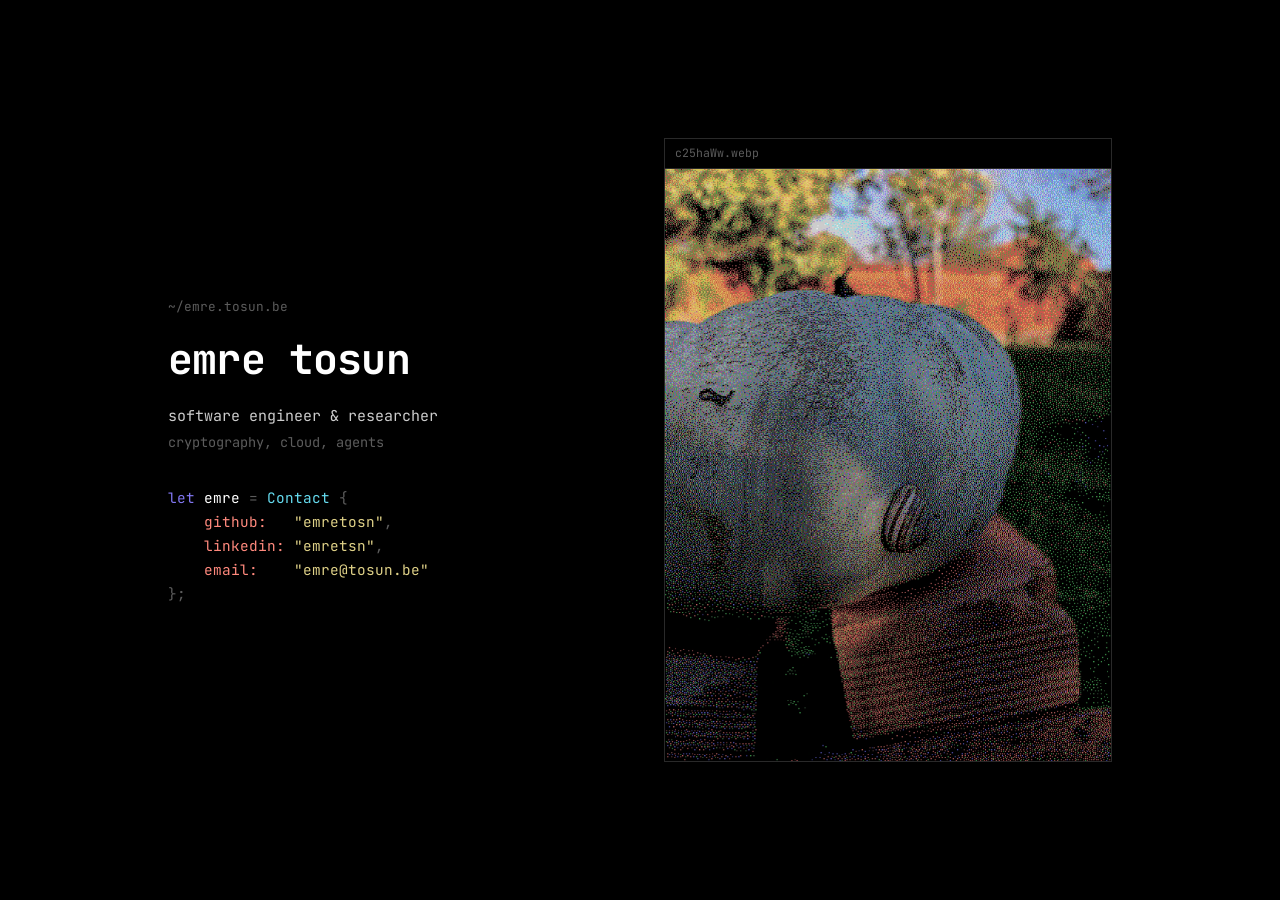
==== index.html @ cfb13e22 "feat: pick a random image on refresh Add js/images.js to choose a random artwork on every refresh, n" ====
<!DOCTYPE html>
<html lang="en">
<head>
  <meta charset="UTF-8">
  <meta name="viewport" content="width=device-width, initial-scale=1.0">
  <title>emre tosun</title>
  <meta name="description" content="emre tosun — security engineer and researcher.">
  <link rel="icon" href="data:image/svg+xml,%3Csvg xmlns='http://www.w3.org/2000/svg' viewBox='0 0 16 16'%3E%3Crect width='16' height='16' fill='%23000'/%3E%3Ctext x='8' y='12' fill='%23cccccc' font-family='monospace' font-size='13' font-weight='bold' text-anchor='middle'%3Ee%3C/text%3E%3C/svg%3E">
  <link rel="preconnect" href="https://fonts.googleapis.com">
  <link rel="preconnect" href="https://fonts.gstatic.com" crossorigin>
  <link rel="stylesheet" href="https://fonts.googleapis.com/css2?family=JetBrains+Mono:wght@400;700&display=swap">
  <link rel="stylesheet" href="css/styles.css">
</head>
<body>
  <main class="screen">
    <section class="intro">
      <p class="path">~/emre.tosun.be</p>
      <h1 class="name">emre tosun</h1>
      <p class="role">software engineer &amp; researcher</p>
      <p class="tags">cryptography, cloud, agents</p>

      <ul class="list">
        <li><span class="kw">let</span> <span class="ident">emre</span> <span class="op">=</span> <span class="type">Contact</span> <span class="punct">{</span></li>
        <li>    <span class="field">github:</span>   <a href="https://github.com/emretosn"><span class="str">"emretosn"</span></a><span class="punct">,</span></li>
        <li>    <span class="field">linkedin:</span> <a href="https://www.linkedin.com/in/emretsn/"><span class="str">"emretsn"</span></a><span class="punct">,</span></li>
        <li>    <span class="field">email:</span>    <a href="mailto:emre@tosun.be"><span class="str">"emre@tosun.be"</span></a></li>
        <li><span class="punct">};</span></li>
      </ul>
    </section>

    <figure class="frame">
      <figcaption class="frame-bar">YXJlbmJlcmdmb3Jlc3Q.webp</figcaption>
      <img src="assets/YXJlbmJlcmdmb3Jlc3Q.webp"
           alt="Dithered photograph">
    </figure>
  </main>

  <script src="js/images.js" defer></script>
</body>
</html>
---- css/styles.css ----
:root {
  --msx-00-transparent: #000000;
  --msx-01-black: #000000;
  --msx-02-medium-green: #3eb849;
  --msx-03-light-green: #74d07d;
  --msx-04-dark-blue: #5955e0;
  --msx-05-light-blue: #8076f1;
  --msx-06-dark-red: #b95e51;
  --msx-07-cyan: #65dbef;
  --msx-08-medium-red: #db6559;
  --msx-09-light-red: #ff897d;
  --msx-10-dark-yellow: #ccc35e;
  --msx-11-light-yellow: #ded087;
  --msx-12-dark-green: #3aa241;
  --msx-13-magenta: #b766b5;
  --msx-14-gray: #cccccc;
  --msx-15-white: #ffffff;

  --bg: var(--msx-01-black);
  --fg: var(--msx-14-gray);
  --muted: rgba(204, 204, 204, 0.45);
  --accent: var(--msx-03-light-green);
  --bright: var(--msx-15-white);
  --line: rgba(204, 204, 204, 0.2);

  --font-mono: "JetBrains Mono", ui-monospace, "SF Mono", Menlo, Consolas, monospace;
}

* {
  box-sizing: border-box;
}

html {
  color-scheme: dark;
}

body {
  margin: 0;
  background: var(--bg);
  color: var(--fg);
  font-family: var(--font-mono);
  font-size: 15px;
  line-height: 1.7;
}

::selection {
  background: var(--bright);
  color: var(--bg);
}

.screen {
  min-height: 100vh;
  max-width: 62rem;
  margin: 0 auto;
  padding: 2rem 1.5rem;
  display: grid;
  grid-template-columns: 1fr 1fr;
  align-items: center;
  gap: 3rem;
}

.path {
  margin: 0;
  color: var(--muted);
  font-size: 0.8rem;
}

.name {
  margin: 0.4rem 0 0.6rem;
  font-size: clamp(1.9rem, 4.5vw, 2.6rem);
  font-weight: 700;
  letter-spacing: -0.02em;
  color: var(--bright);
}

.role {
  margin: 0;
  color: var(--fg);
}

.tags {
  margin: 0.1rem 0 0;
  color: var(--muted);
  font-size: 0.85rem;
}

.list {
  list-style: none;
  margin: 2rem 0 0;
  padding: 0;
  display: grid;
  gap: 0.15rem;
  font-size: 0.9rem;
  line-height: 1.5;
  white-space: pre-wrap;
}

.kw {
  color: var(--msx-05-light-blue);
}

.ident {
  color: var(--msx-15-white);
}

.type {
  color: var(--msx-07-cyan);
}

.field {
  color: var(--msx-09-light-red);
}

.op,
.punct {
  color: var(--muted);
}

.str {
  color: var(--msx-11-light-yellow);
}

a {
  color: var(--fg);
  text-decoration: none;
}

a:hover {
  background: var(--bright);
  color: var(--bg);
}

a:hover .str {
  color: var(--bg);
}

.frame {
  margin: 0;
  border: 1px solid var(--line);
}

.frame-bar {
  padding: 0.3rem 0.6rem;
  border-bottom: 1px solid var(--line);
  color: var(--muted);
  font-size: 0.72rem;
}

.frame img {
  display: block;
  width: 100%;
  height: auto;
}

@media (max-width: 46rem) {
  .screen {
    grid-template-columns: 1fr;
    align-content: center;
    gap: 2.5rem;
  }
}
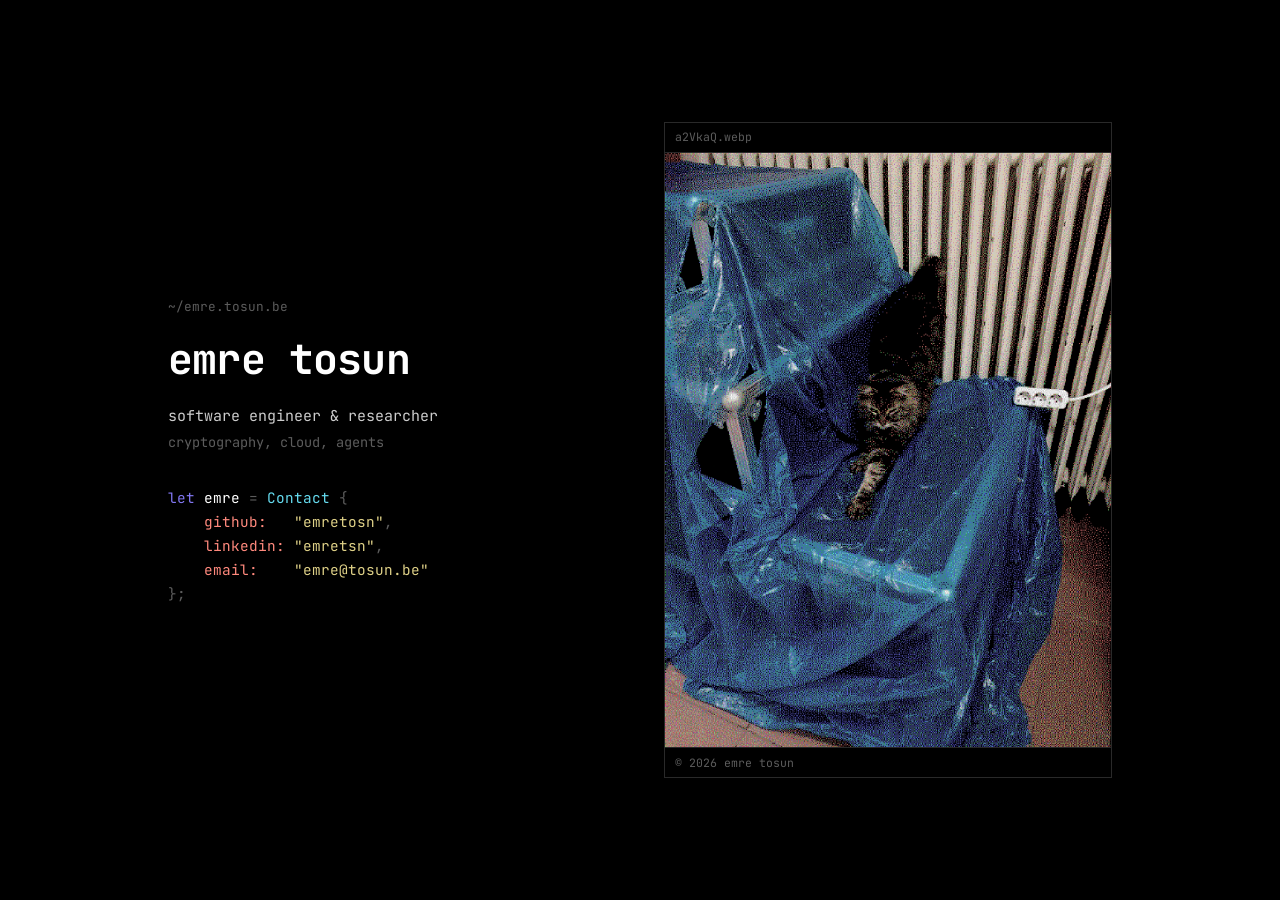
==== commit 108cadfa: "feature: copyright" ====
--- a/index.html
+++ b/index.html
@@ -32,6 +32,7 @@
       <figcaption class="frame-bar">YXJlbmJlcmdmb3Jlc3Q.webp</figcaption>
       <img src="assets/YXJlbmJlcmdmb3Jlc3Q.webp"
            alt="Dithered photograph">
+      <figcaption class="frame-bar frame-bar--bottom">© 2026 emre tosun</figcaption>
     </figure>
   </main>
 
--- a/css/styles.css
+++ b/css/styles.css
@@ -146,6 +146,11 @@
   font-size: 0.72rem;
 }
 
+.frame-bar--bottom {
+  border-bottom: none;
+  border-top: 1px solid var(--line);
+}
+
 .frame img {
   display: block;
   width: 100%;
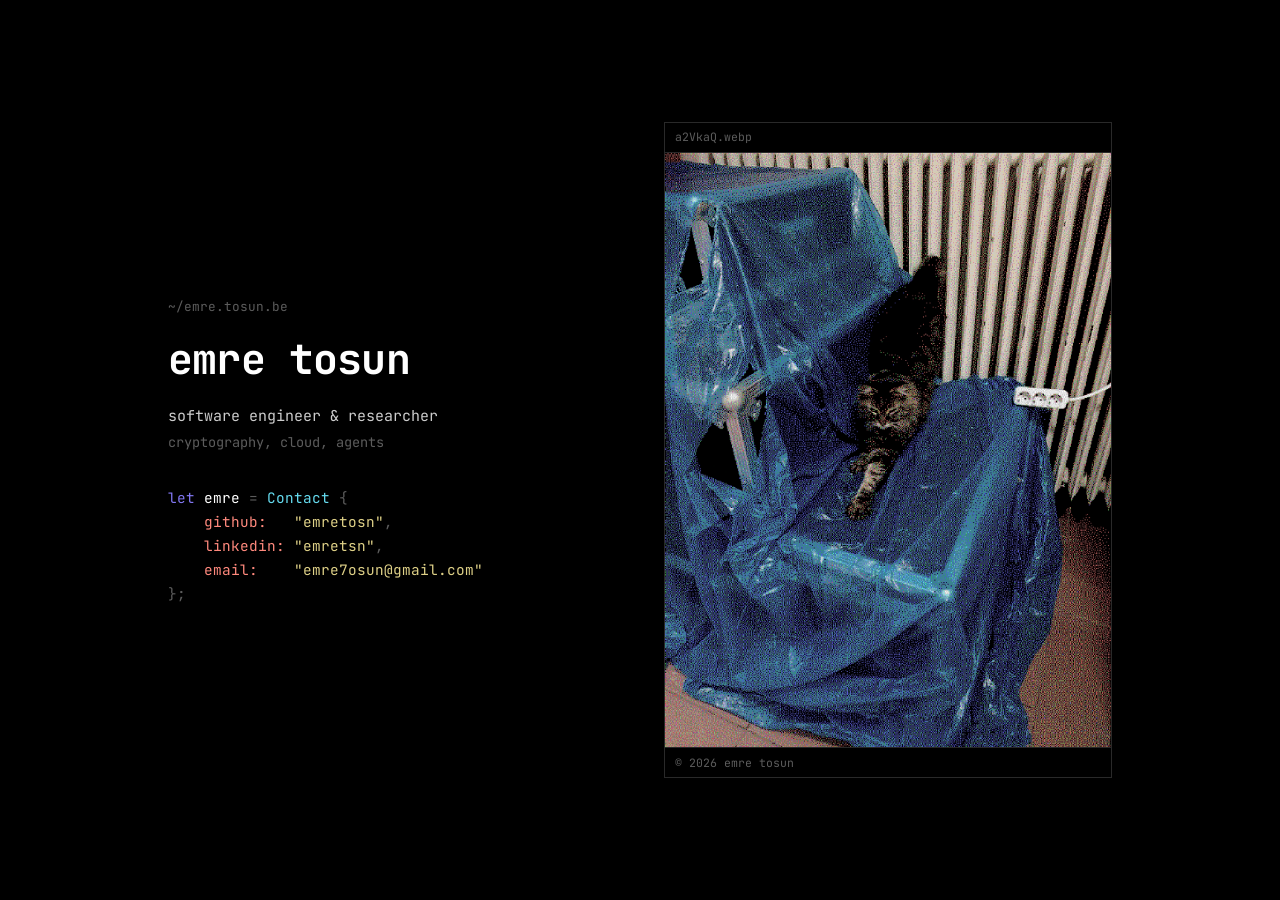
==== commit 50af5fac: "fix: mail to gmail" ====
--- a/index.html
+++ b/index.html
@@ -23,7 +23,7 @@
         <li><span class="kw">let</span> <span class="ident">emre</span> <span class="op">=</span> <span class="type">Contact</span> <span class="punct">{</span></li>
         <li>    <span class="field">github:</span>   <a href="https://github.com/emretosn"><span class="str">"emretosn"</span></a><span class="punct">,</span></li>
         <li>    <span class="field">linkedin:</span> <a href="https://www.linkedin.com/in/emretsn/"><span class="str">"emretsn"</span></a><span class="punct">,</span></li>
-        <li>    <span class="field">email:</span>    <a href="mailto:emre@tosun.be"><span class="str">"emre@tosun.be"</span></a></li>
+        <li>    <span class="field">email:</span>    <a href="mailto:emre7osun@gmail.com"><span class="str">"emre7osun@gmail.com"</span></a></li>
         <li><span class="punct">};</span></li>
       </ul>
     </section>
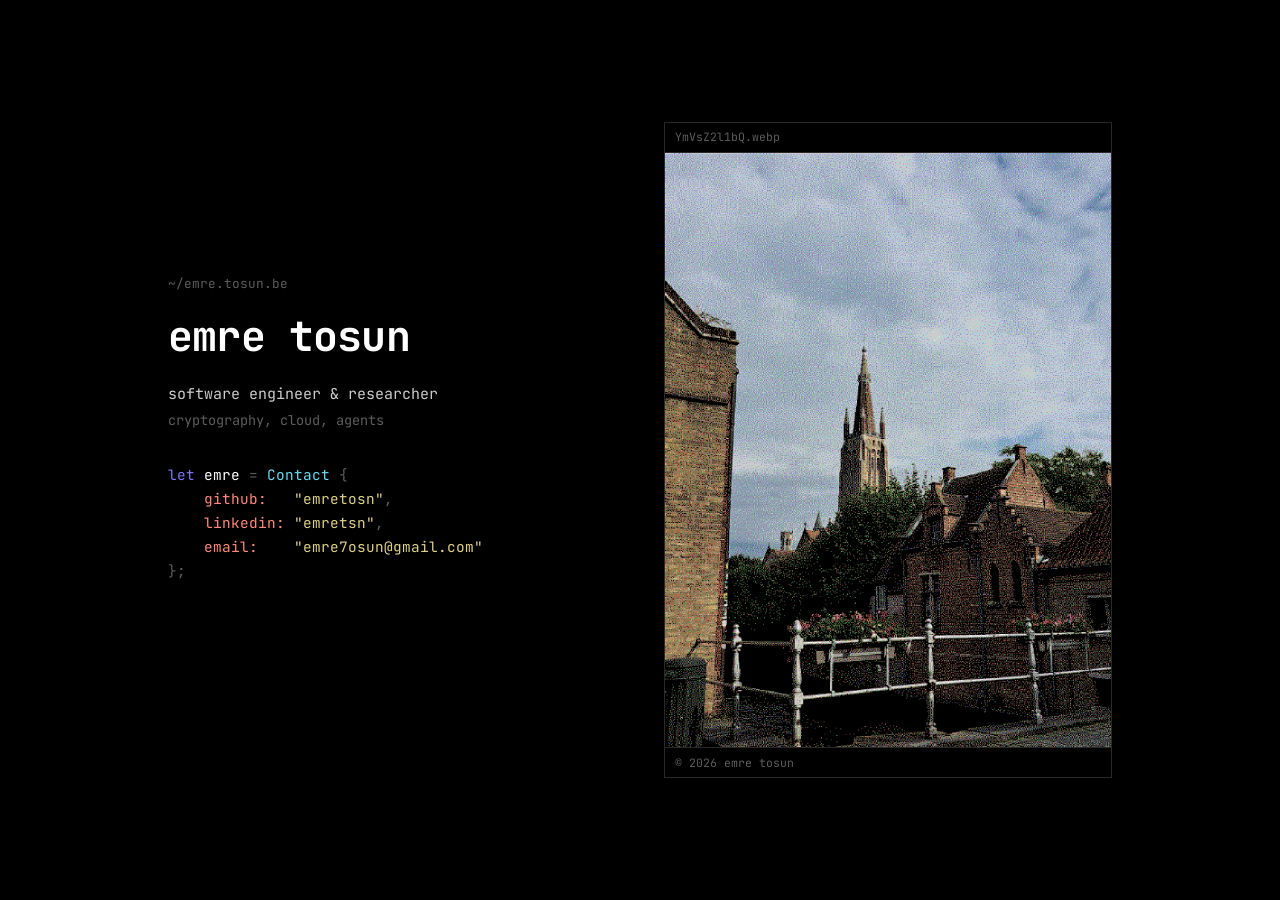
==== commit 9d4d83c7: "feat: reveal gpg public key on email hover Publish the gpg public key so contacts can encrypt mail a" ====
--- a/index.html
+++ b/index.html
@@ -23,8 +23,9 @@
         <li><span class="kw">let</span> <span class="ident">emre</span> <span class="op">=</span> <span class="type">Contact</span> <span class="punct">{</span></li>
         <li>    <span class="field">github:</span>   <a href="https://github.com/emretosn"><span class="str">"emretosn"</span></a><span class="punct">,</span></li>
         <li>    <span class="field">linkedin:</span> <a href="https://www.linkedin.com/in/emretsn/"><span class="str">"emretsn"</span></a><span class="punct">,</span></li>
-        <li>    <span class="field">email:</span>    <a href="mailto:emre7osun@gmail.com"><span class="str">"emre7osun@gmail.com"</span></a></li>
+        <li>    <span class="field">email:</span>    <a id="email-link" href="mailto:emre7osun@gmail.com"><span class="str">"emre7osun@gmail.com"</span></a></li>
         <li><span class="punct">};</span></li>
+        <li class="gpg-line" id="gpg-line"><span class="kw">let</span> <span class="ident">gpg</span> <span class="op">=</span> <a href="assets/gpg-emre7osun.asc"><span class="str">"4BAA DFDB AE49 03CB 52C4  1B8C 3642 F175 E933 3F6B"</span></a><span class="punct">;</span></li>
       </ul>
     </section>
 
@@ -37,5 +38,6 @@
   </main>
 
   <script src="js/images.js" defer></script>
+  <script src="js/gpg.js" defer></script>
 </body>
 </html>
--- a/css/styles.css
+++ b/css/styles.css
@@ -95,6 +95,14 @@
   white-space: pre-wrap;
 }
 
+.gpg-line {
+  visibility: hidden;
+}
+
+.gpg-line.show {
+  visibility: visible;
+}
+
 .kw {
   color: var(--msx-05-light-blue);
 }
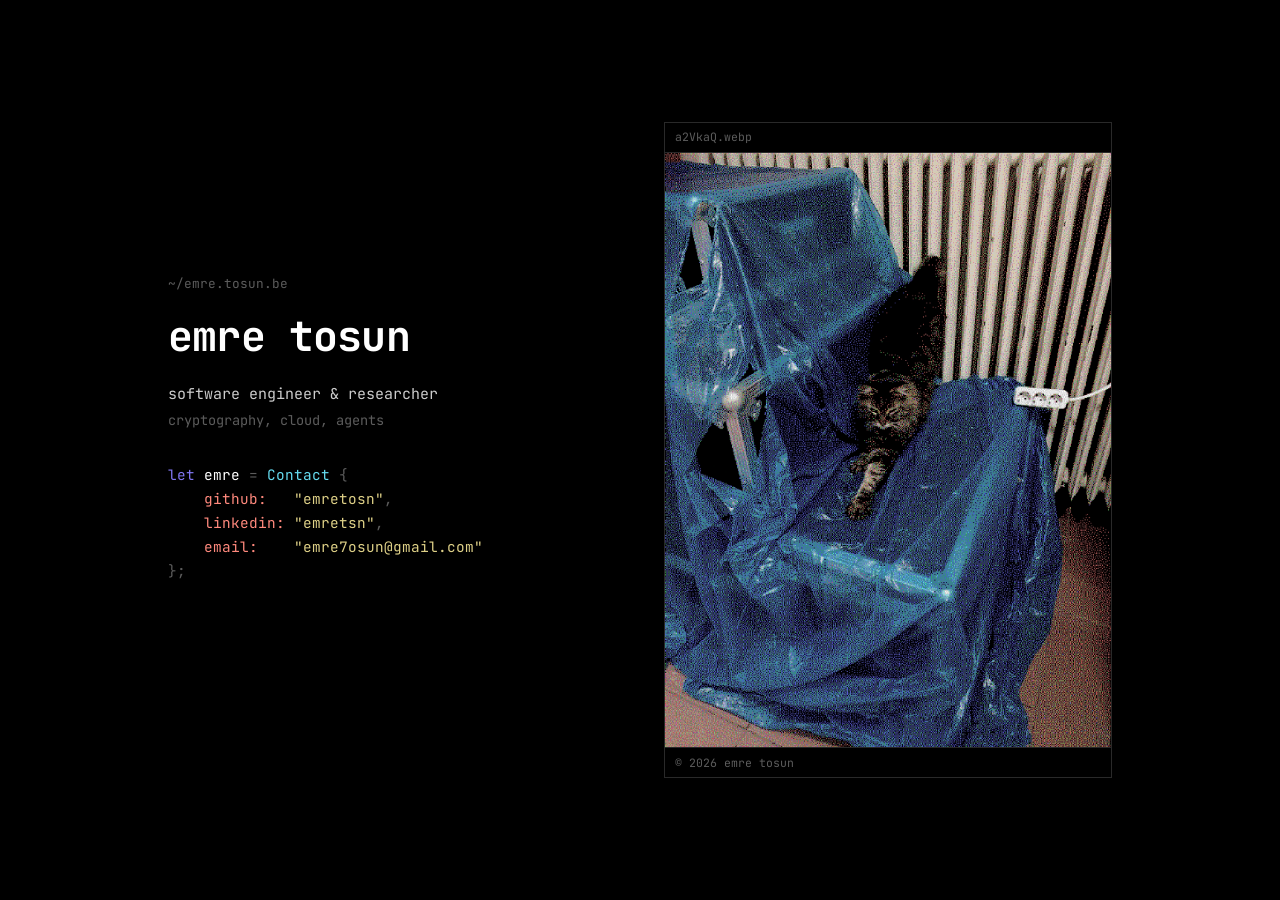
==== commit e2adf105: "fix: non existing paths give 404" ====
--- a/index.html
+++ b/index.html
@@ -9,7 +9,7 @@
   <link rel="preconnect" href="https://fonts.googleapis.com">
   <link rel="preconnect" href="https://fonts.gstatic.com" crossorigin>
   <link rel="stylesheet" href="https://fonts.googleapis.com/css2?family=JetBrains+Mono:wght@400;700&display=swap">
-  <link rel="stylesheet" href="css/styles.css">
+  <link rel="stylesheet" href="/css/styles.css">
 </head>
 <body>
   <main class="screen">
@@ -25,19 +25,19 @@
         <li>    <span class="field">linkedin:</span> <a href="https://www.linkedin.com/in/emretsn/"><span class="str">"emretsn"</span></a><span class="punct">,</span></li>
         <li>    <span class="field">email:</span>    <a id="email-link" href="mailto:emre7osun@gmail.com"><span class="str">"emre7osun@gmail.com"</span></a></li>
         <li><span class="punct">};</span></li>
-        <li class="gpg-line" id="gpg-line"><span class="kw">let</span> <span class="ident">gpg</span> <span class="op">=</span> <a href="assets/gpg-emre7osun.asc"><span class="str">"4BAA DFDB AE49 03CB 52C4  1B8C 3642 F175 E933 3F6B"</span></a><span class="punct">;</span></li>
+        <li class="gpg-line" id="gpg-line"><span class="kw">let</span> <span class="ident">gpg</span> <span class="op">=</span> <a href="/assets/gpg-emre7osun.asc"><span class="str">"4BAA DFDB AE49 03CB 52C4  1B8C 3642 F175 E933 3F6B"</span></a><span class="punct">;</span></li>
       </ul>
     </section>
 
     <figure class="frame">
       <figcaption class="frame-bar">YXJlbmJlcmdmb3Jlc3Q.webp</figcaption>
-      <img src="assets/YXJlbmJlcmdmb3Jlc3Q.webp"
+      <img src="/assets/YXJlbmJlcmdmb3Jlc3Q.webp"
            alt="Dithered photograph">
       <figcaption class="frame-bar frame-bar--bottom">© 2026 emre tosun</figcaption>
     </figure>
   </main>
 
-  <script src="js/images.js" defer></script>
-  <script src="js/gpg.js" defer></script>
+  <script src="/js/images.js" defer></script>
+  <script src="/js/gpg.js" defer></script>
 </body>
 </html>
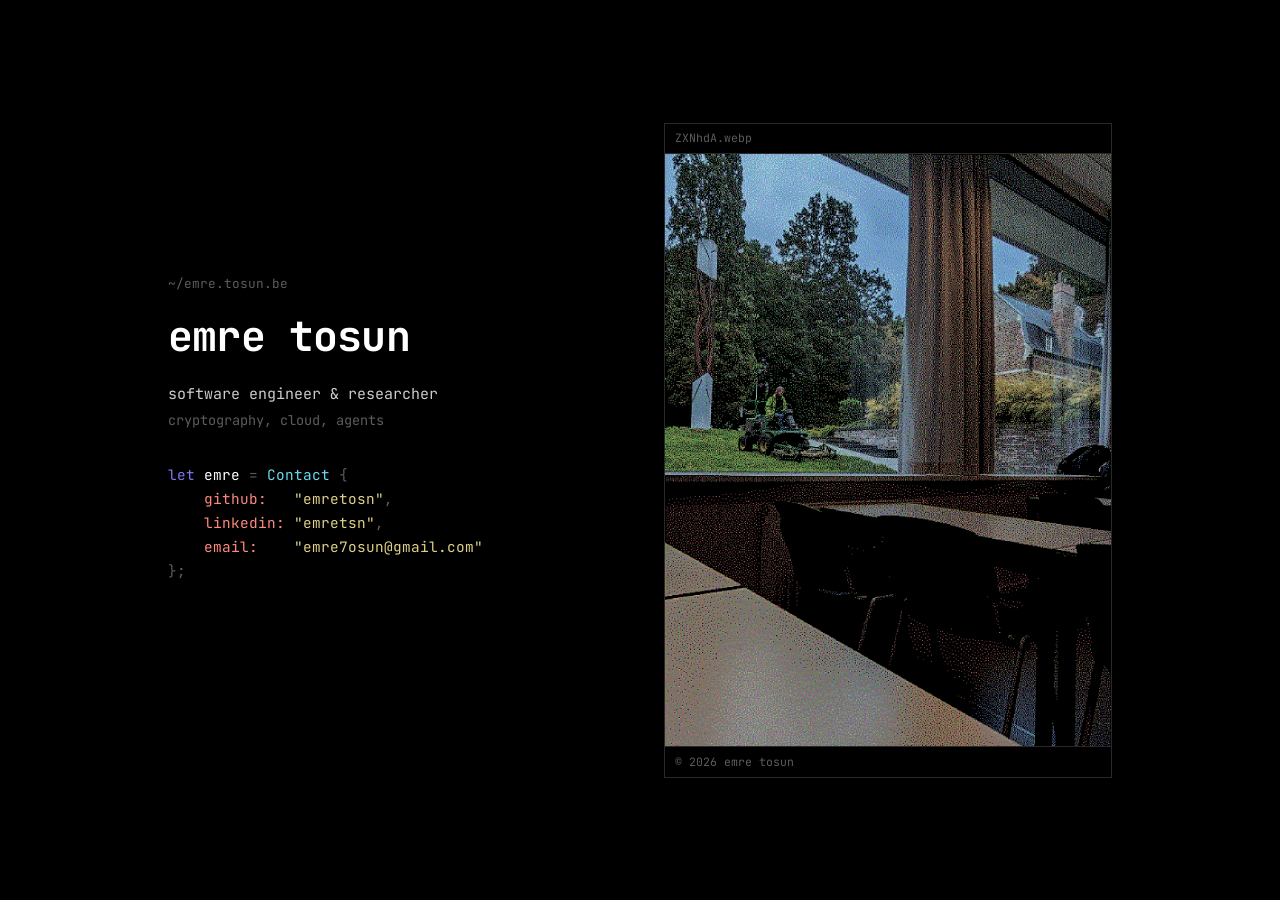
==== commit b7bd2387: "fix: 404 page styling" ====
--- a/index.html
+++ b/index.html
@@ -14,7 +14,7 @@
 <body>
   <main class="screen">
     <section class="intro">
-      <p class="path">~/emre.tosun.be</p>
+      <p class="path"><a href="/">~/emre.tosun.be</a></p>
       <h1 class="name">emre tosun</h1>
       <p class="role">software engineer &amp; researcher</p>
       <p class="tags">cryptography, cloud, agents</p>
--- a/css/styles.css
+++ b/css/styles.css
@@ -65,6 +65,16 @@
   font-size: 0.8rem;
 }
 
+.path a {
+  color: inherit;
+  text-decoration: none;
+}
+
+.path a:hover {
+  background: none;
+  color: inherit;
+}
+
 .name {
   margin: 0.4rem 0 0.6rem;
   font-size: clamp(1.9rem, 4.5vw, 2.6rem);
@@ -101,6 +111,11 @@
 
 .gpg-line.show {
   visibility: visible;
+}
+
+.panic {
+  margin-top: 0.4rem;
+  color: var(--msx-08-medium-red);
 }
 
 .kw {
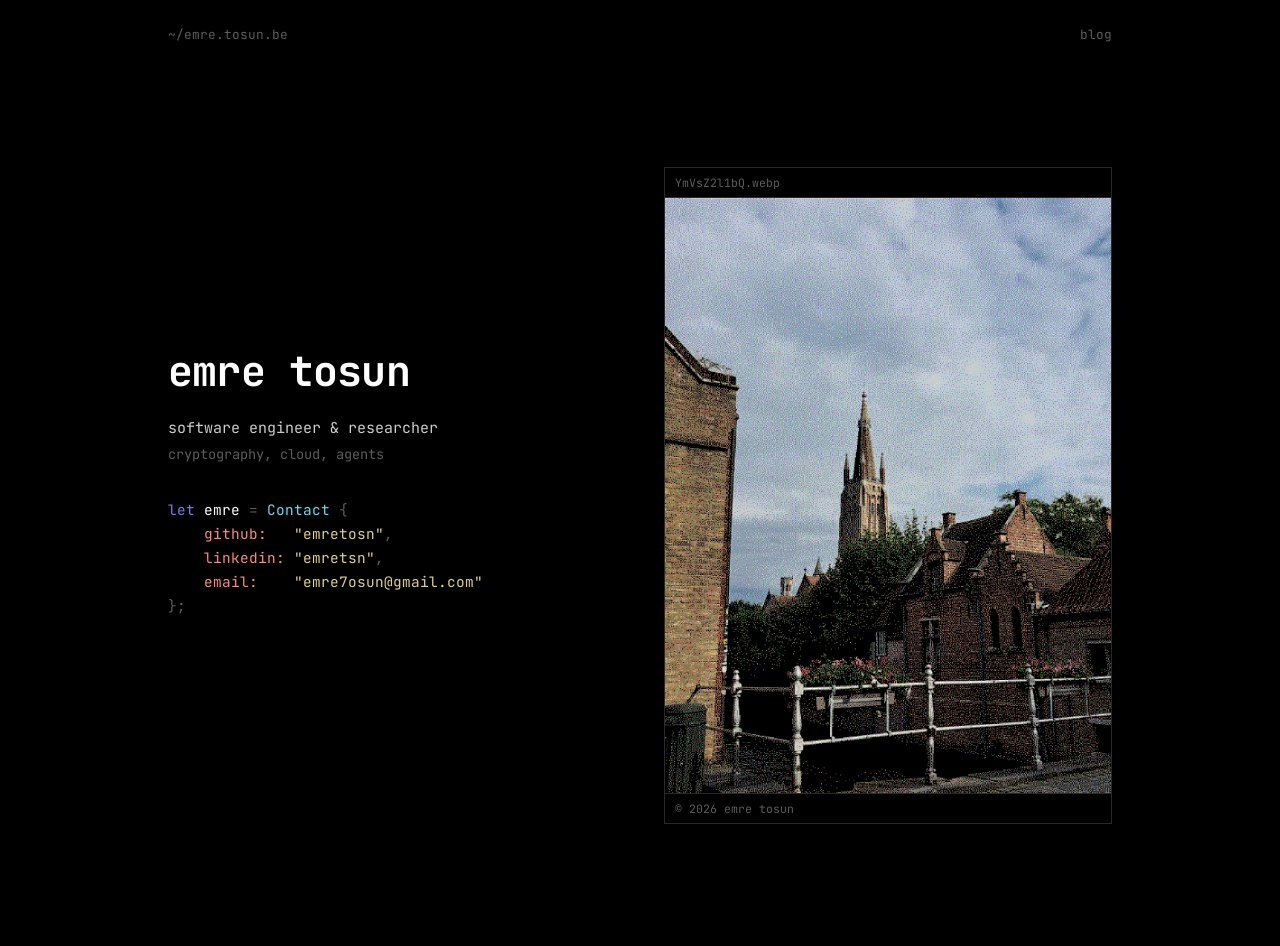
==== commit 566539c2: "feat: blog added" ====
--- a/index.html
+++ b/index.html
@@ -12,9 +12,13 @@
   <link rel="stylesheet" href="/css/styles.css">
 </head>
 <body>
+  <header class="topbar">
+    <a href="/">~/emre.tosun.be</a>
+    <a href="/blog/">blog</a>
+  </header>
+
   <main class="screen">
     <section class="intro">
-      <p class="path"><a href="/">~/emre.tosun.be</a></p>
       <h1 class="name">emre tosun</h1>
       <p class="role">software engineer &amp; researcher</p>
       <p class="tags">cryptography, cloud, agents</p>
--- a/css/styles.css
+++ b/css/styles.css
@@ -48,6 +48,27 @@
   color: var(--bg);
 }
 
+.topbar {
+  max-width: 62rem;
+  margin: 0 auto;
+  padding: 1.5rem 1.5rem 0;
+  display: flex;
+  justify-content: space-between;
+  align-items: center;
+  color: var(--muted);
+  font-size: 0.8rem;
+}
+
+.topbar a {
+  color: inherit;
+  text-decoration: none;
+}
+
+.topbar a:hover {
+  background: none;
+  color: var(--bright);
+}
+
 .screen {
   min-height: 100vh;
   max-width: 62rem;
@@ -72,8 +93,9 @@
 
 .path a:hover {
   background: none;
-  color: inherit;
-}
+  color: var(--bright);
+}
+
 
 .name {
   margin: 0.4rem 0 0.6rem;
@@ -113,9 +135,17 @@
   visibility: visible;
 }
 
-.panic {
-  margin-top: 0.4rem;
+.diag-loc {
+  color: var(--msx-04-dark-blue);
+}
+
+.diag-underline,
+.diag-msg {
   color: var(--msx-08-medium-red);
+}
+
+.diag-help {
+  color: var(--msx-07-cyan);
 }
 
 .kw {
@@ -124,6 +154,10 @@
 
 .ident {
   color: var(--msx-15-white);
+}
+
+.fn {
+  color: var(--msx-13-magenta);
 }
 
 .type {
@@ -178,6 +212,35 @@
   display: block;
   width: 100%;
   height: auto;
+}
+
+.screen--single {
+  grid-template-columns: 1fr;
+  min-height: 0;
+  align-items: start;
+  padding-top: 3rem;
+}
+
+.path-sep {
+  color: var(--muted);
+}
+
+.path-current {
+  color: var(--fg);
+}
+
+.dir-list a {
+  color: inherit;
+  text-decoration: none;
+}
+
+.dir-list a:hover {
+  background: none;
+  color: var(--bright);
+}
+
+.dir-nav {
+  color: var(--muted);
 }
 
 @media (max-width: 46rem) {
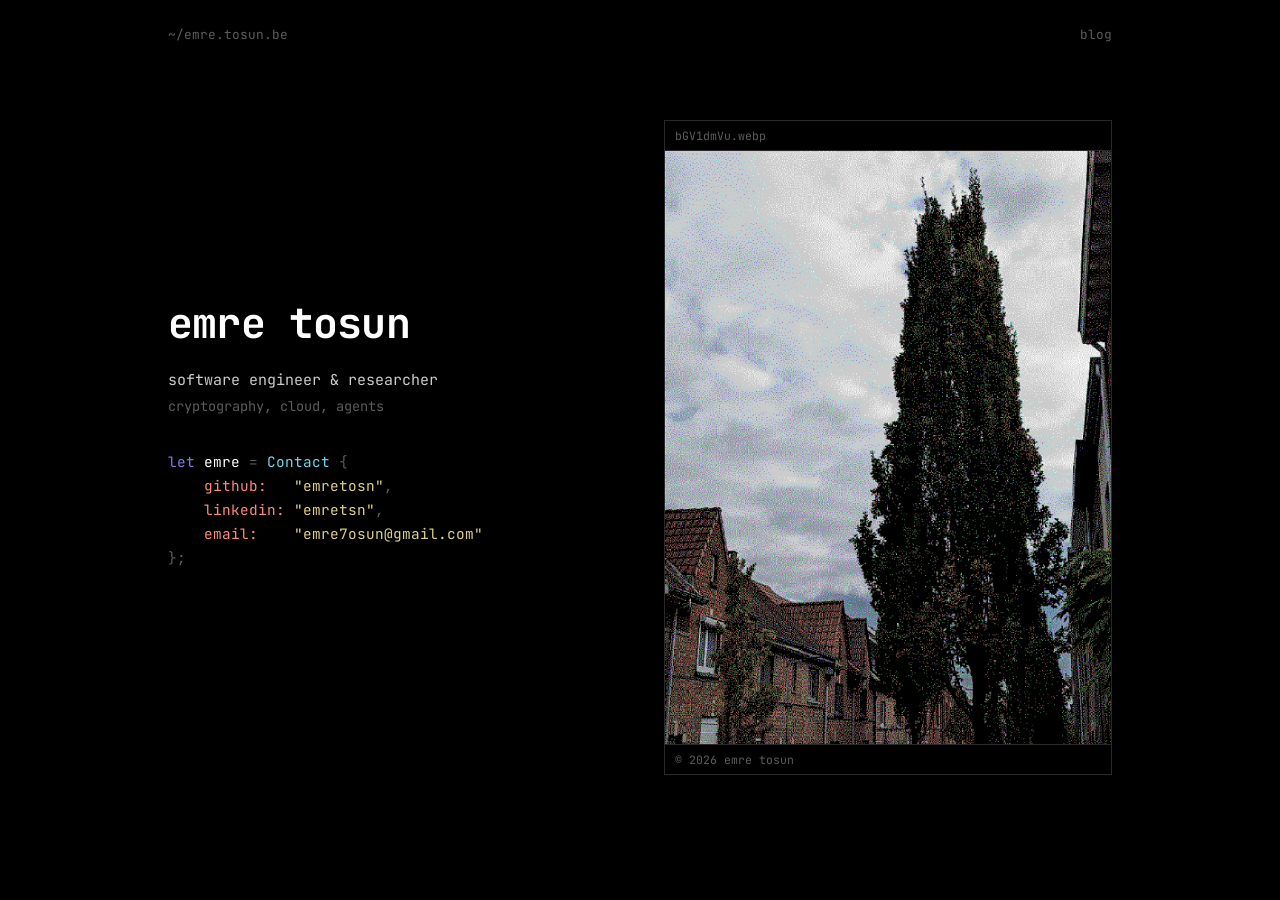
==== commit 54e4145b: "feat: gpg key line break" ====
--- a/index.html
+++ b/index.html
@@ -29,7 +29,8 @@
         <li>    <span class="field">linkedin:</span> <a href="https://www.linkedin.com/in/emretsn/"><span class="str">"emretsn"</span></a><span class="punct">,</span></li>
         <li>    <span class="field">email:</span>    <a id="email-link" href="mailto:emre7osun@gmail.com"><span class="str">"emre7osun@gmail.com"</span></a></li>
         <li><span class="punct">};</span></li>
-        <li class="gpg-line" id="gpg-line"><span class="kw">let</span> <span class="ident">gpg</span> <span class="op">=</span> <a href="/assets/gpg-emre7osun.asc"><span class="str">"4BAA DFDB AE49 03CB 52C4  1B8C 3642 F175 E933 3F6B"</span></a><span class="punct">;</span></li>
+        <li class="gpg-line" id="gpg-line"><span class="kw">let</span> <span class="ident">gpg</span> <span class="op">=</span> <a href="/assets/gpg-emre7osun.asc"><span class="str">"4BAA DFDB AE49 03CB 52C4 \</span></a>
+           <a href="/assets/gpg-emre7osun.asc"><span class="str">1B8C 3642 F175 E933 3F6B"</span></a><span class="punct">;</span></li>
       </ul>
     </section>
 
--- a/css/styles.css
+++ b/css/styles.css
@@ -70,7 +70,7 @@
 }
 
 .screen {
-  min-height: 100vh;
+  min-height: calc(100vh - 6rem);
   max-width: 62rem;
   margin: 0 auto;
   padding: 2rem 1.5rem;
@@ -135,6 +135,14 @@
   visibility: visible;
 }
 
+.gpg-line:has(a:hover) a {
+  background: var(--bright);
+}
+
+.gpg-line:has(a:hover) .str {
+  color: var(--bg);
+}
+
 .diag-loc {
   color: var(--msx-04-dark-blue);
 }
